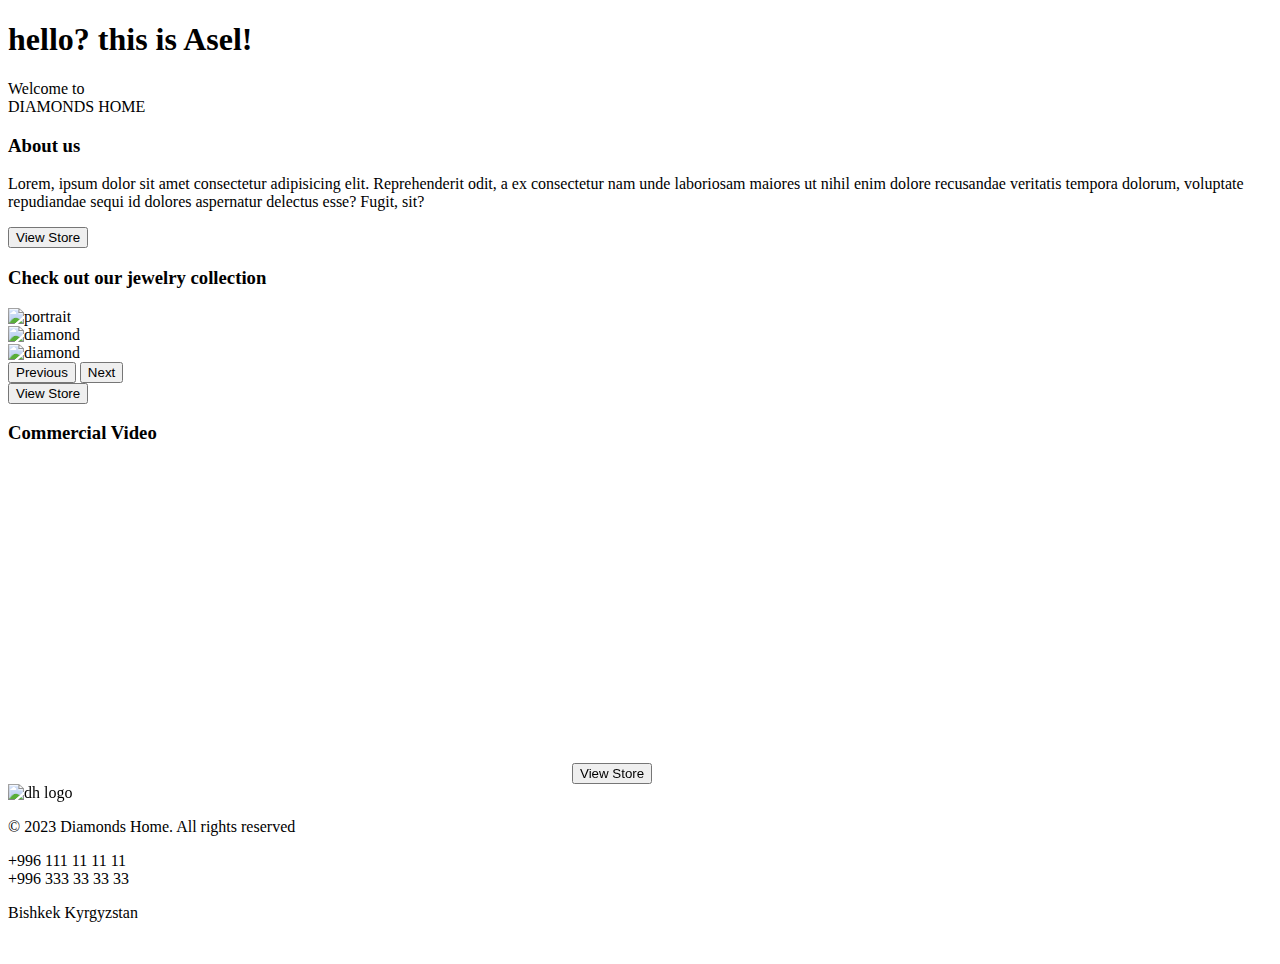
==== index.html @ 9af466b9 "Merge pull request #1 from Altynai-Dev/test" ====
<!DOCTYPE html>
<html lang="en">
  <head>
    <meta charset="UTF-8" />
    <meta name="viewport" content="width=device-width, initial-scale=1.0" />
    <title>DIAMONDS HOME</title>
    <link
      href="https://cdn.jsdelivr.net/npm/bootstrap@5.1.3/dist/css/bootstrap.min.css"
      rel="stylesheet"
      integrity="sha384-1BmE4kWBq78iYhFldvKuhfTAU6auU8tT94WrHftjDbrCEXSU1oBoqyl2QvZ6jIW3"
      crossorigin="anonymous"
    />
    <link rel="stylesheet" href="./css/style.css" />
    <script src="./gsap/gsap.min.js" defer></script>
    <script src="./gsap/ScrollTrigger.min.js" defer></script>
    <script src="./gsap/ScrollSmoother.min.js" defer></script>
  </head>
  <body>
    <h1>hello? this is Asel!</h1>
    <div class="wrapper">
      <div class="content">
        <header class="main-header">
          <div class="layers">
            <div class="layer__header">
              <div class="layers__caption">Welcome to</div>
              <div class="layers__title">DIAMONDS HOME</div>
            </div>
            <div
              class="layer layers__base"
              style="
                background-image: url(./images/astronaut-is-relaxing-amidst-flower-garden-outer-space-generative-ai_8829-3074.jpg);
              "
            ></div>
            <div
              class="layer layers__middle"
              style="background-image: url(./images/middle.png)"
            ></div>
            <div
              class="layer layers__front"
              style="background-image: url(./images/front.png)"
            ></div>
          </div>
        </header>

        <article
          class="main-article"
          style="
            background-image: url(./images/space-nebula-3d-illustration-use-with-projects-science-research-education_250994-2401.avif);
          "
        >
          <div class="main-article__content">
            <h3 class="main-article__header">About us</h3>
            <p class="main-article__paragraph">
              Lorem, ipsum dolor sit amet consectetur adipisicing elit.
              Reprehenderit odit, a ex consectetur nam unde laboriosam maiores
              ut nihil enim dolore recusandae veritatis tempora dolorum,
              voluptate repudiandae sequi id dolores aspernatur delectus esse?
              Fugit, sit?
            </p>
          </div>

          <button class="main-button">
            <a>View Store<span class="button-border"></span></a>
          </button>
        </article>

        <section
          class="carouselImages"
          style="
            background-image: url(./images/starry-night-sky_1048-11828.avif);
          "
        >
          <h3>Check out our jewelry collection</h3>
          <div
            id="carouselExampleFade"
            class="carousel slide carousel-fade w-50 h-50"
            data-bs-ride="carousel"
          >
            <div class="carousel-inner">
              <div class="carousel-item active">
                <img
                  src="./images/111.jpg"
                  class="d-block w-100"
                  alt="portrait"
                />
              </div>
              <div class="carousel-item">
                <img
                  src="./images/222.jpg"
                  class="d-block w-100"
                  alt="diamond"
                />
              </div>
              <div class="carousel-item">
                <img
                  src="./images/66ce61209eb3e3297113e9b156db6d31.jpg"
                  class="d-block w-100"
                  alt="diamond"
                />
              </div>
            </div>
            <button
              class="carousel-control-prev"
              type="button"
              data-bs-target="#carouselExampleFade"
              data-bs-slide="prev"
            >
              <span
                class="carousel-control-prev-icon"
                aria-hidden="true"
              ></span>
              <span class="visually-hidden">Previous</span>
            </button>
            <button
              class="carousel-control-next"
              type="button"
              data-bs-target="#carouselExampleFade"
              data-bs-slide="next"
            >
              <span
                class="carousel-control-next-icon"
                aria-hidden="true"
              ></span>
              <span class="visually-hidden">Next</span>
            </button>
          </div>

          <button class="main-button">
            <a>View Store<span class="button-border"></span></a>
          </button>
        </section>
        <section
          class="video-block"
          style="
            background-image: url(./images/starry-night-sky_1048-11828.avif);
          "
        >
          <h3>Commercial Video</h3>
          <iframe
            width="560"
            height="315"
            src="https://www.youtube.com/embed/zHg_hVGctcI?si=bKfT1DQA61w76Fj0"
            title="YouTube video player"
            frameborder="0"
            allow="accelerometer; autoplay; clipboard-write; encrypted-media; gyroscope; picture-in-picture; web-share"
            allowfullscreen
          ></iframe>
          <button class="main-button">
            <a>View Store<span class="button-border"></span></a>
          </button>
        </section>
      </div>
    </div>
    <footer>
      <div class="footer-logo">
        <img class="footer-logo-img" src="./images/logo.avif" alt="dh logo" />
        <p class="footer__rights">© 2023 Diamonds Home. All rights reserved</p>
      </div>
      <div class="footer__info">
        <div class="footer__phones">
          <div>+996 111 11 11 11</div>
          <div>+996 333 33 33 33</div>
        </div>
        <p>Bishkek Kyrgyzstan</p>
        <div>
          <img src="./images/messengers (1).png" alt="" />
        </div>
      </div>
    </footer>
    <script
      src="https://cdn.jsdelivr.net/npm/bootstrap@5.1.3/dist/js/bootstrap.bundle.min.js"
      integrity="sha384-ka7Sk0Gln4gmtz2MlQnikT1wXgYsOg+OMhuP+IlRH9sENBO0LRn5q+8nbTov4+1p"
      crossorigin="anonymous"
    ></script>
    <script src="./js/main.js"></script>
  </body>
</html>
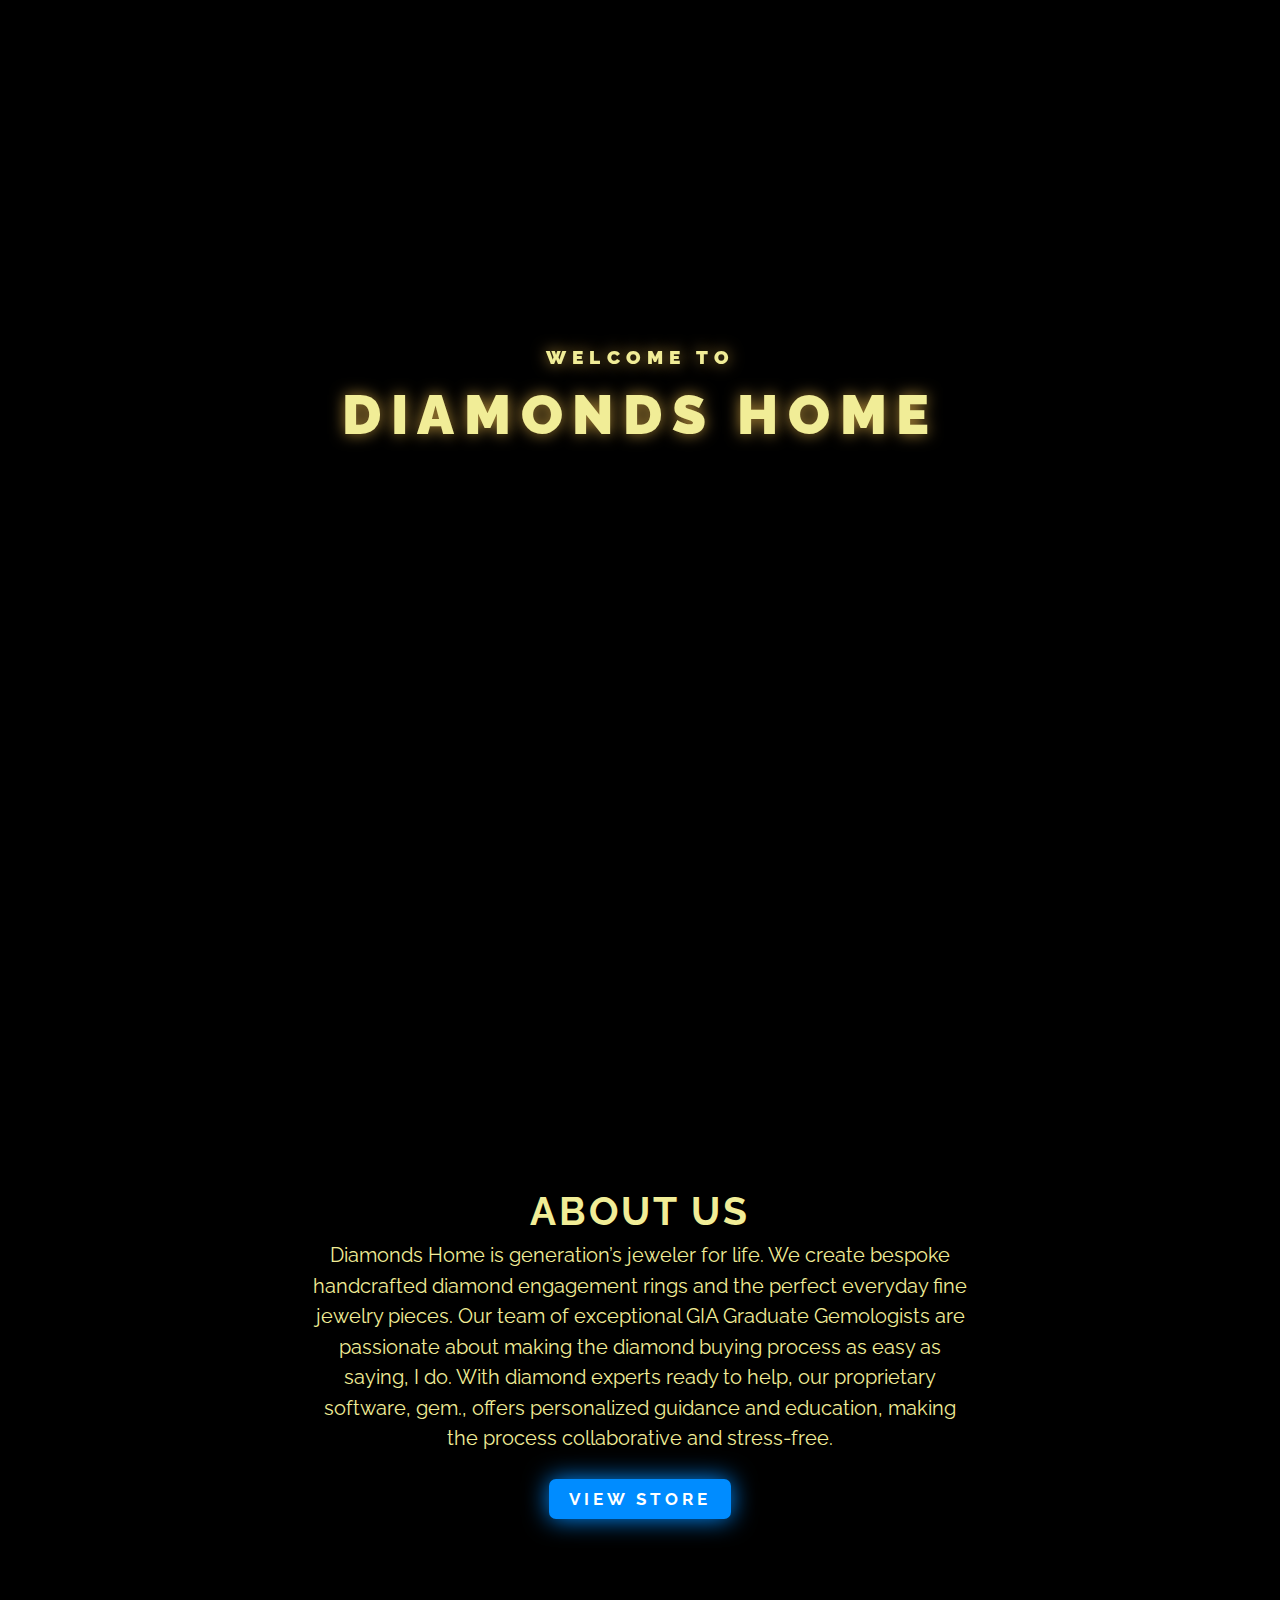
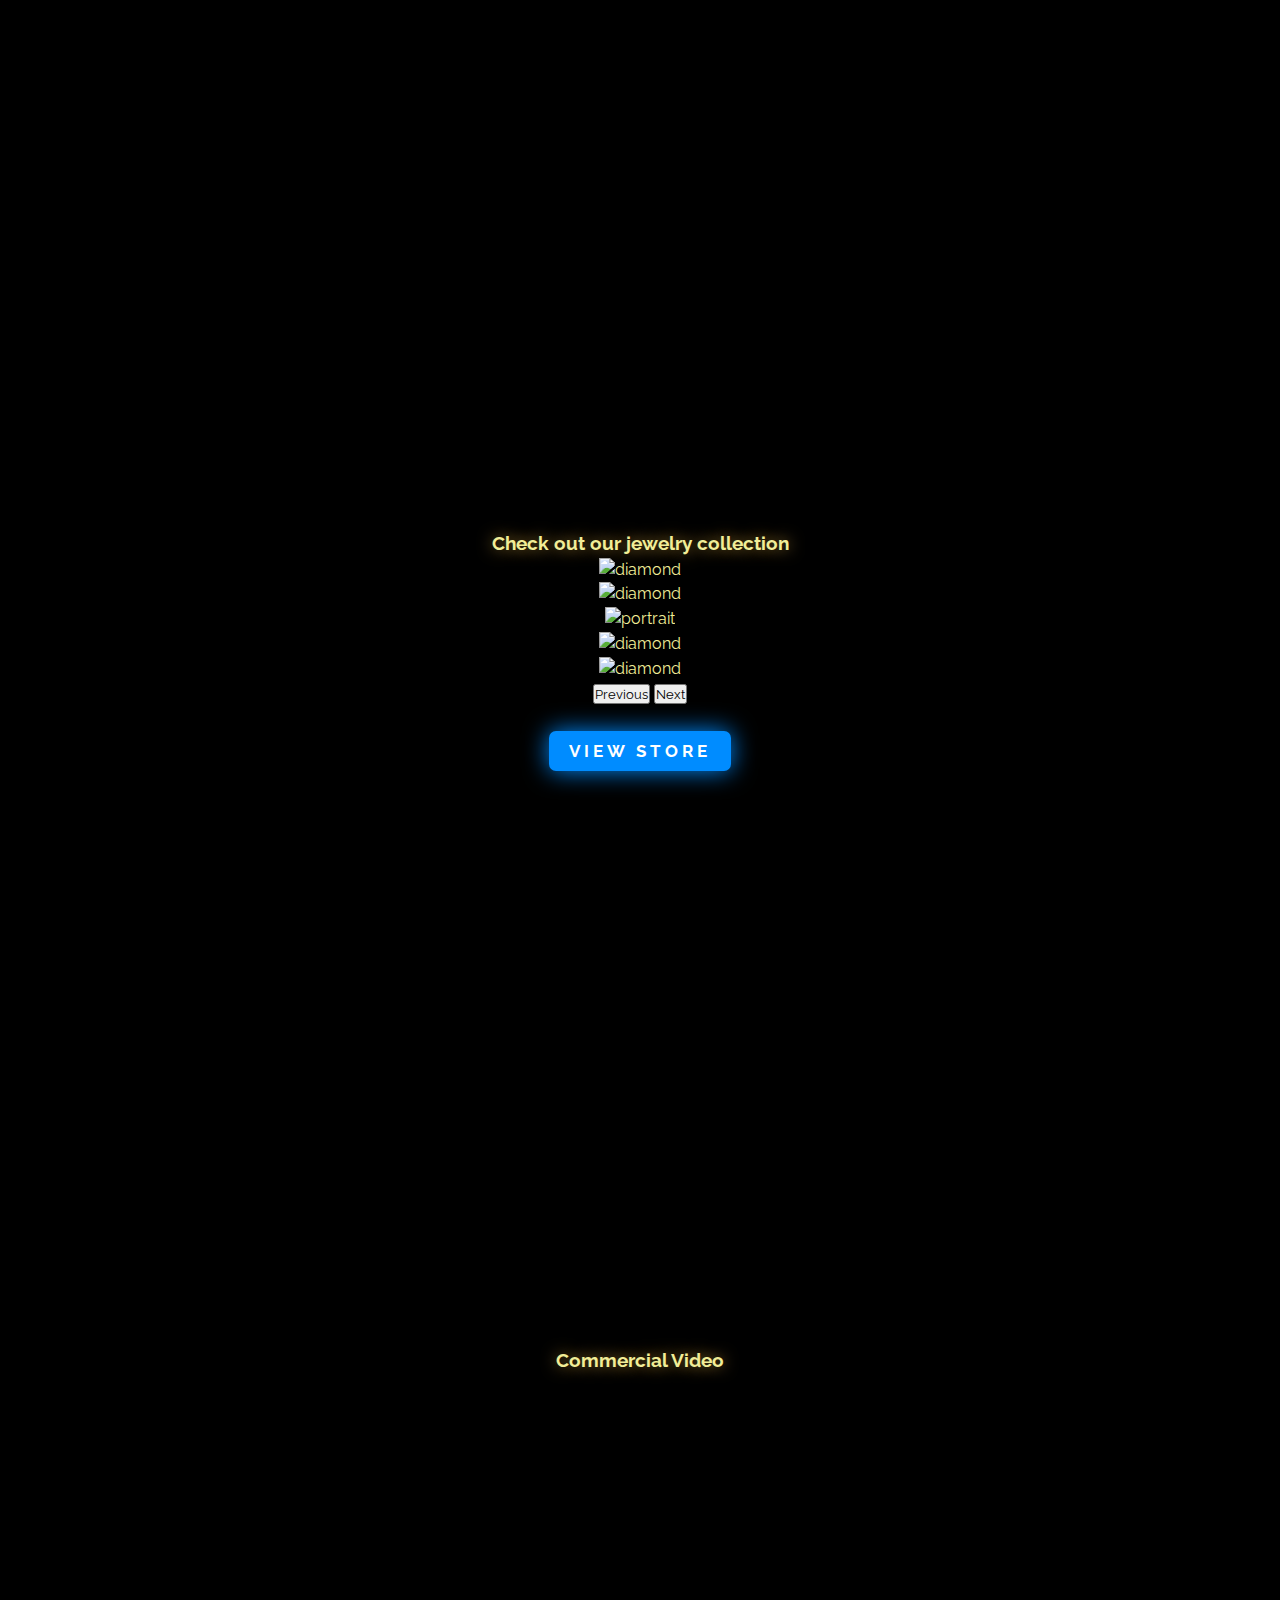
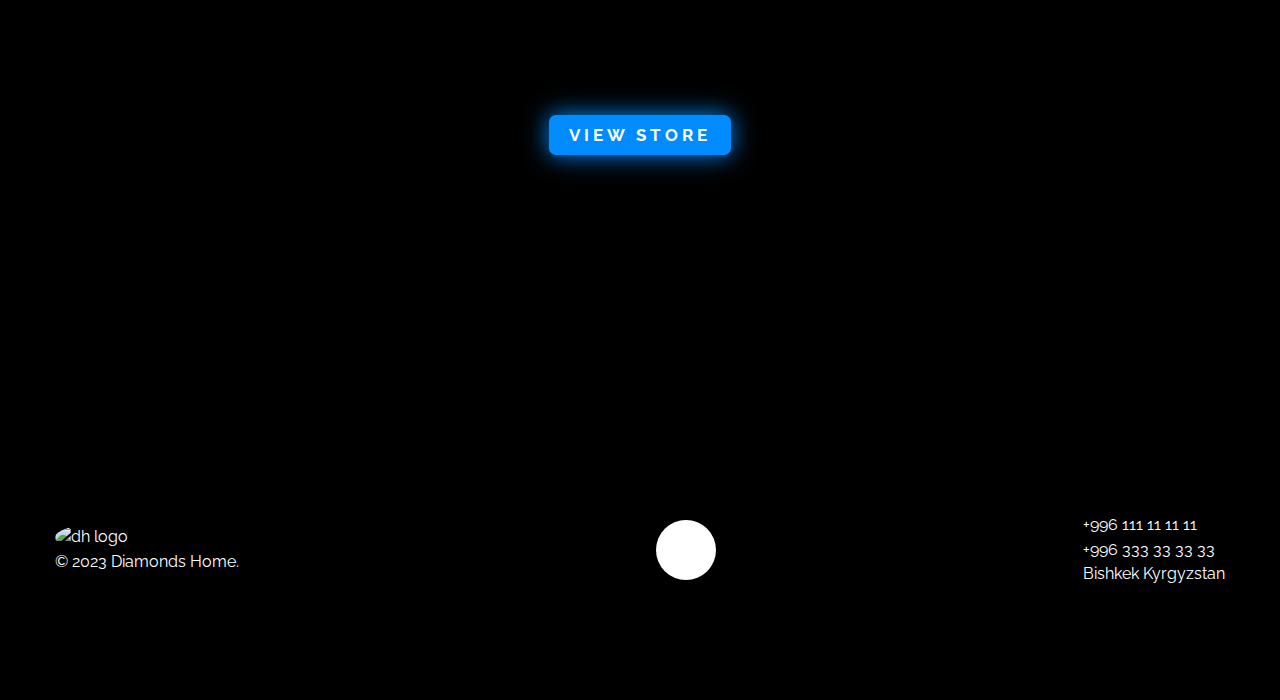
==== commit 29d2ee57: "Merge pull request #3 from Altynai-Dev/crud" ====
--- a/index.html
+++ b/index.html
@@ -1,177 +1,166 @@
 <!DOCTYPE html>
 <html lang="en">
-  <head>
+
+<head>
     <meta charset="UTF-8" />
     <meta name="viewport" content="width=device-width, initial-scale=1.0" />
     <title>DIAMONDS HOME</title>
-    <link
-      href="https://cdn.jsdelivr.net/npm/bootstrap@5.1.3/dist/css/bootstrap.min.css"
-      rel="stylesheet"
-      integrity="sha384-1BmE4kWBq78iYhFldvKuhfTAU6auU8tT94WrHftjDbrCEXSU1oBoqyl2QvZ6jIW3"
-      crossorigin="anonymous"
-    />
+    <link href="https://cdn.jsdelivr.net/npm/bootstrap@5.1.3/dist/css/bootstrap.min.css" rel="stylesheet"
+        integrity="sha384-1BmE4kWBq78iYhFldvKuhfTAU6auU8tT94WrHftjDbrCEXSU1oBoqyl2QvZ6jIW3" crossorigin="anonymous" />
     <link rel="stylesheet" href="./css/style.css" />
     <script src="./gsap/gsap.min.js" defer></script>
     <script src="./gsap/ScrollTrigger.min.js" defer></script>
     <script src="./gsap/ScrollSmoother.min.js" defer></script>
-  </head>
-  <body>
-    <h1>hello? this is Asel!</h1>
+</head>
+
+<body>
+<!-- <audio controls autoplay muted>
+
+    <source src="horse.ogg" type="audio/ogg">
+  
+    <source src="horse.mp3" type="audio/mpeg">
+  
+  Your browser does not support the audio element.
+  
+  </audio> -->
     <div class="wrapper">
-      <div class="content">
-        <header class="main-header">
-          <div class="layers">
-            <div class="layer__header">
-              <div class="layers__caption">Welcome to</div>
-              <div class="layers__title">DIAMONDS HOME</div>
+        <div class="content">
+            <header class="main-header">
+                <div class="layers">
+                    <div class="layer__header">
+                        <div class="layers__caption">Welcome to</div>
+                        <div class="layers__title">DIAMONDS HOME</div>
+                    </div>
+                    <div class="layer layers__base" style="
+                background-image: url(./images/astronaut-is-relaxing-amidst-flower-garden-outer-space-generative-ai_8829-3074.jpg);
+              "></div>
+                    <div class="layer layers__middle" style="background-image: url(./images/middle.png)"></div>
+                    <div class="layer layers__front" style="background-image: url(./images/front.png)"></div>
+                </div>
+            </header>
+
+            <article class="main-article">
+                <div class="main-article__content">
+                    <h3 class="main-article__header">About us</h3>
+                    <p class="main-article__paragraph">
+                        Diamonds Home is generation’s jeweler for life. We create bespoke handcrafted diamond engagement rings and the perfect everyday fine jewelry pieces.
+                        Our team of exceptional GIA Graduate Gemologists are passionate about making the diamond buying process as easy as saying, I do. With diamond experts ready to help, our proprietary software, gem., offers personalized guidance and education, making the process collaborative and stress-free. 
+                    </p>
+                    
+                </div>
+
+                <button class="main-button">
+                    <a href="./store.html" target="_blank">View Store<span class="button-border"></span></a>
+                </button>
+
+            </article>
+
+            <section class="carouselImages">
+                <h3>Check out our jewelry collection</h3>
+                <div id="carouselExampleFade" class="carousel slide carousel-fade w-50 h-50" data-bs-ride="carousel">
+                    <div class="carousel-inner ">
+                        <div class="carousel-item active">
+                            <img src="https://messika.cdn-tech.io/media/ultranoir/messikablog/celebrity/image//p/o/portrait-2-margot-robbie-amsterdam_1.jpg"
+                                class="w-50 h-50" alt="diamond" />
+                        </div>
+                        <div class="carousel-item">
+                            <img src="https://i.pinimg.com/564x/72/22/21/72222147d6aa7cb00ea94a8741b5ade0.jpg"
+                                class="w-50 h-50" alt="diamond" />
+                        </div>
+                        <div class="carousel-item">
+                            <img src="https://i.pinimg.com/564x/18/2b/76/182b766780291990725086f56d45e219.jpg"
+                                class=" w-50 h-50" alt="portrait" />
+                        </div>
+                        <div class="carousel-item">
+                            <img src="https://i.pinimg.com/564x/7a/7f/a8/7a7fa8a418d08389ab3fc7c86ed1649d.jpg"
+                                class=" w-50 h-50" alt="diamond" />
+                        </div>
+                        <div class="carousel-item">
+                            <img src="https://i.pinimg.com/564x/83/84/96/8384966d2eafb77462d7b258d7043232.jpg"
+                                class="w-50 h-50" alt="diamond" />
+                        </div>
+                    </div>
+                    <button class="carousel-control-prev" type="button" data-bs-target="#carouselExampleFade"
+                        data-bs-slide="prev">
+                        <span class="carousel-control-prev-icon" aria-hidden="true"></span>
+                        <span class="visually-hidden">Previous</span>
+                    </button>
+                    <button class="carousel-control-next" type="button" data-bs-target="#carouselExampleFade"
+                        data-bs-slide="next">
+                        <span class="carousel-control-next-icon" aria-hidden="true"></span>
+                        <span class="visually-hidden">Next</span>
+                    </button>
+                </div>
+
+                <button class="main-button">
+                    <a href="./store.html" target="_blank">View Store<span class="button-border"></span></a>
+                </button>
+            </section>
+            <section class="video-block">
+                <h3>Commercial Video</h3>
+                <iframe width="560" height="315" src="https://www.youtube.com/embed/zHg_hVGctcI?si=bKfT1DQA61w76Fj0"
+                    title="YouTube video player" frameborder="0"
+                    allow="accelerometer; autoplay; clipboard-write; encrypted-media; gyroscope; picture-in-picture; web-share"
+                    allowfullscreen></iframe>
+                <button class="main-button">
+                    <a href="./store.html" target="_blank">View Store<span class="button-border"></span></a>
+                </button>
+            </section>
+        </div>
+    </div>
+
+    <footer
+        style="background-image: url(./images/space-nebula-3d-illustration-use-with-projects-science-research-education_250994-2401.avif)">
+        <div class="footer-logo">
+            <img class="footer-logo-img" src="./images/logo.avif" alt="dh logo" />
+            <p class="footer__rights">© 2023 Diamonds Home.</p>
+        </div>
+            <div class="menu">
+                <div class="toggle">
+                    <ion-icon name="share-social"></ion-icon>
+                </div>
+    
+                <li style="--i:0;--clr:#1877f2">
+                    <a href="#"><ion-icon name="logo-facebook"></ion-icon></a>
+                </li>
+                <li style="--i:1;--clr:#25d366">
+                    <a href="#"><ion-icon name="logo-whatsapp"></ion-icon></a>
+                </li>
+                <li style="--i:2;--clr:#1da1f2">
+                    <a href="#"><ion-icon name="logo-twitter"></ion-icon></a>
+                </li>
+                <li style="--i:3;--clr:#FF5733">
+                    <a href="#"><ion-icon name="logo-reddit"></ion-icon></a>
+                </li>
+                <li style="--i:4;--clr:#0a66c2">
+                    <a href="#"><ion-icon name="logo-linkedin"></ion-icon></a>
+                </li>
+                <li style="--i:5;--clr:#c32aa3">
+                    <a href="#"><ion-icon name="logo-instagram"></ion-icon></a>
+                </li>
+                <li style="--i:6;--clr:#1b1e21">
+                    <a href="#"><ion-icon name="logo-github"></ion-icon></a>
+                </li>
+                <li style="--i:7;--clr:#ff0000">
+                    <a href="#"><ion-icon name="logo-youtube"></ion-icon></a>
+                </li>
             </div>
-            <div
-              class="layer layers__base"
-              style="
-                background-image: url(./images/astronaut-is-relaxing-amidst-flower-garden-outer-space-generative-ai_8829-3074.jpg);
-              "
-            ></div>
-            <div
-              class="layer layers__middle"
-              style="background-image: url(./images/middle.png)"
-            ></div>
-            <div
-              class="layer layers__front"
-              style="background-image: url(./images/front.png)"
-            ></div>
-          </div>
-        </header>
+        
+        <div class="footer__info">
+            <div class="footer__phones">
+                <div>+996 111 11 11 11</div>
+                <div>+996 333 33 33 33</div>
+            </div>
+            <p>Bishkek Kyrgyzstan</p>
+        </div>
+    </footer>
+    <script src="https://cdn.jsdelivr.net/npm/bootstrap@5.1.3/dist/js/bootstrap.bundle.min.js"
+        integrity="sha384-ka7Sk0Gln4gmtz2MlQnikT1wXgYsOg+OMhuP+IlRH9sENBO0LRn5q+8nbTov4+1p"
+        crossorigin="anonymous"></script>
+    <script src="./js/main.js"></script>
+    <script src="./js/footer.js"></script>
+    <script type="module" src="https://unpkg.com/ionicons@7.1.0/dist/ionicons/ionicons.esm.js"></script>
+<script nomodule src="https://unpkg.com/ionicons@7.1.0/dist/ionicons/ionicons.js"></script>
+</body>
 
-        <article
-          class="main-article"
-          style="
-            background-image: url(./images/space-nebula-3d-illustration-use-with-projects-science-research-education_250994-2401.avif);
-          "
-        >
-          <div class="main-article__content">
-            <h3 class="main-article__header">About us</h3>
-            <p class="main-article__paragraph">
-              Lorem, ipsum dolor sit amet consectetur adipisicing elit.
-              Reprehenderit odit, a ex consectetur nam unde laboriosam maiores
-              ut nihil enim dolore recusandae veritatis tempora dolorum,
-              voluptate repudiandae sequi id dolores aspernatur delectus esse?
-              Fugit, sit?
-            </p>
-          </div>
-
-          <button class="main-button">
-            <a>View Store<span class="button-border"></span></a>
-          </button>
-        </article>
-
-        <section
-          class="carouselImages"
-          style="
-            background-image: url(./images/starry-night-sky_1048-11828.avif);
-          "
-        >
-          <h3>Check out our jewelry collection</h3>
-          <div
-            id="carouselExampleFade"
-            class="carousel slide carousel-fade w-50 h-50"
-            data-bs-ride="carousel"
-          >
-            <div class="carousel-inner">
-              <div class="carousel-item active">
-                <img
-                  src="./images/111.jpg"
-                  class="d-block w-100"
-                  alt="portrait"
-                />
-              </div>
-              <div class="carousel-item">
-                <img
-                  src="./images/222.jpg"
-                  class="d-block w-100"
-                  alt="diamond"
-                />
-              </div>
-              <div class="carousel-item">
-                <img
-                  src="./images/66ce61209eb3e3297113e9b156db6d31.jpg"
-                  class="d-block w-100"
-                  alt="diamond"
-                />
-              </div>
-            </div>
-            <button
-              class="carousel-control-prev"
-              type="button"
-              data-bs-target="#carouselExampleFade"
-              data-bs-slide="prev"
-            >
-              <span
-                class="carousel-control-prev-icon"
-                aria-hidden="true"
-              ></span>
-              <span class="visually-hidden">Previous</span>
-            </button>
-            <button
-              class="carousel-control-next"
-              type="button"
-              data-bs-target="#carouselExampleFade"
-              data-bs-slide="next"
-            >
-              <span
-                class="carousel-control-next-icon"
-                aria-hidden="true"
-              ></span>
-              <span class="visually-hidden">Next</span>
-            </button>
-          </div>
-
-          <button class="main-button">
-            <a>View Store<span class="button-border"></span></a>
-          </button>
-        </section>
-        <section
-          class="video-block"
-          style="
-            background-image: url(./images/starry-night-sky_1048-11828.avif);
-          "
-        >
-          <h3>Commercial Video</h3>
-          <iframe
-            width="560"
-            height="315"
-            src="https://www.youtube.com/embed/zHg_hVGctcI?si=bKfT1DQA61w76Fj0"
-            title="YouTube video player"
-            frameborder="0"
-            allow="accelerometer; autoplay; clipboard-write; encrypted-media; gyroscope; picture-in-picture; web-share"
-            allowfullscreen
-          ></iframe>
-          <button class="main-button">
-            <a>View Store<span class="button-border"></span></a>
-          </button>
-        </section>
-      </div>
-    </div>
-    <footer>
-      <div class="footer-logo">
-        <img class="footer-logo-img" src="./images/logo.avif" alt="dh logo" />
-        <p class="footer__rights">© 2023 Diamonds Home. All rights reserved</p>
-      </div>
-      <div class="footer__info">
-        <div class="footer__phones">
-          <div>+996 111 11 11 11</div>
-          <div>+996 333 33 33 33</div>
-        </div>
-        <p>Bishkek Kyrgyzstan</p>
-        <div>
-          <img src="./images/messengers (1).png" alt="" />
-        </div>
-      </div>
-    </footer>
-    <script
-      src="https://cdn.jsdelivr.net/npm/bootstrap@5.1.3/dist/js/bootstrap.bundle.min.js"
-      integrity="sha384-ka7Sk0Gln4gmtz2MlQnikT1wXgYsOg+OMhuP+IlRH9sENBO0LRn5q+8nbTov4+1p"
-      crossorigin="anonymous"
-    ></script>
-    <script src="./js/main.js"></script>
-  </body>
-</html>
+</html>--- a/css/style.css
+++ b/css/style.css
@@ -0,0 +1,311 @@
+@import url('https://fonts.googleapis.com/css2?family=Raleway:wght@400;700;900&display=swap');
+*{
+    margin: 0;
+    padding: 0;
+    box-sizing: border-box;
+    font-family: 'Raleway', sans-serif;
+}
+:root{
+    --index: calc(1vw + 1vh);
+    --transition: transform .75s cubic-bezier(.075, .5, 0, 1);
+}
+body{
+    background-size: cover;
+    background-position: center;
+    background-color: black;
+    line-height: 1.55;
+    width: 100%;
+}
+.main-header{
+    position: relative;
+}
+.main-header::after{
+    content: '';
+    position: absolute;
+    z-index: 100;
+    width: 100%;
+    height: calc(var(--index)*10);
+    background-size: cover;
+    background-repeat: no-repeat;
+    background-position: center;
+    bottom: calc(var(--index)*-4.5);
+}
+.layers{
+    height: 100vh;
+    display: flex;
+    align-items: center;
+    justify-content: center;
+    text-align: center;
+    overflow: hidden;
+    position: relative;
+}
+
+.layer{
+    height: 100%;
+    width: 100%;
+    position: absolute;
+    background-size: cover;
+    background-position: center;
+    will-change: transform;
+    z-index: 2;
+    transition: var(--transition);
+}
+.layers__base{
+    transform: translate3d(0, calc(var(--scrollTop)/1.6), 0);
+    z-index: 0;
+}
+.layers__middle{
+    transform: translate3d(0, calc(var(--scrollTop)/2.5), 0);
+}
+.layers__front{
+    transform: translate3d(0, calc(var(--scrollTop)/5.7), 0);
+    will-change: transform;
+    font-weight: 900;
+}
+.layer__header{
+    z-index: 3;
+    transform: translate3d(0, calc(var(--scrollTop)/2), 0);
+    text-transform: uppercase;
+    font-weight: 900;
+    will-change: transform;
+    color: #f1ed97;
+    text-shadow: 0 0 15px #ac8737;
+}
+.layers__title{
+    font-size: calc(var(--index)*2.5);
+    letter-spacing: calc(var(--index)/2.25);
+}
+.layers__caption{
+    font-size: calc(var(--index)/1.175);
+    letter-spacing: calc(var(--index)/3.5);
+    margin-top: calc(var(--index)*-4.5);
+}
+.main-article{
+    min-height: 100vh;
+    height: 100%;
+    width: 100%;
+    background-size: cover;
+    background-position: center;
+    color: #f1ed97;
+    display: flex;
+    justify-content: center;
+    align-items: center;
+    text-align: center;
+    flex-direction: column;
+}
+.main-article__content{
+    animation: floatContent 4s ease-in-out infinite;
+}
+.main-article__header{
+    text-transform: uppercase;
+    font-size: calc(var(--index)*1.8);
+    letter-spacing: calc(var(--index)/7.5);
+    font-weight: 700;
+}
+.main-article__paragraph{
+    max-width: calc(var(--index)*30);
+    font-size: calc(var(--index)*.9);
+}
+
+@keyframes floatContent{
+    0%{
+        transform: translateY(0);
+    }
+    50%{
+        transform: translateY(-24px);
+    }
+    100%{
+        transform: translateY(0);
+    }
+}
+@-webkit-keyframes slidein {
+    from {
+        background-position: top;
+        background-size: 3000px;
+    }
+
+    to {
+        background-position: -100px 0px;
+        background-size: 2750px;
+    }
+}
+
+@keyframes slidein {
+    from {
+        background-position: top;
+        background-size: 3000px;
+    }
+
+    to {
+        background-position: -100px 0px;
+        background-size: 2750px;
+    }
+
+}
+.carouselImages{
+    /* background-size: cover; */
+    min-height: 100vh;
+    height: 100%;
+    width: 100%;
+    /* background-position: center; */
+    color: #f1ed97;
+    display: flex;
+    justify-content: center;
+    align-items: center;
+    text-align: center;
+    flex-direction: column;
+}
+.carouselImages h3{
+    font-weight: 700;
+    color: #f1ed97;
+    text-shadow: 0 0 15px #ac8737;
+}
+.main-button{
+    padding: 10px 20px;
+  border: none;
+  font-size: 17px;
+  color: #fff;
+  border-radius: 7px;
+  letter-spacing: 4px;
+  font-weight: 700;
+  text-transform: uppercase;
+  transition: 0.5s;
+  transition-property: box-shadow;
+  background: rgb(0,140,255);
+  box-shadow: 0 0 25px rgb(0,140,255);
+  margin-top: 25px;
+}
+.main-button a{
+    text-decoration: none;
+    color: #fff;
+}
+.main-button:hover {
+    box-shadow: 0 0 5px rgb(0,140,255),
+                0 0 25px rgb(0,140,255),
+                0 0 50px rgb(0,140,255),
+                0 0 100px rgb(0,140,255);
+  }
+
+ .video-block{
+    height: 100vh;
+    display: flex;
+    align-items: center;
+    justify-content: center;
+    flex-direction: column;
+ }
+
+ .video-block h3{
+    font-weight: 700;
+    color: #f1ed97;
+    text-shadow: 0 0 15px #ac8737;
+ }
+ .info-modal{
+    display: none;
+}
+ footer{
+    background-size: cover;
+    background-position: center;
+    width: 100%;
+    height: 300px;
+    display: flex;
+    justify-content: space-between;
+    align-items: center;
+    padding: 55px;
+    color: #fff;
+  }
+
+.footer-logo{
+    width: 20%;
+}
+.footer-logo-img{
+    width: 50%;
+    height: 50%;
+    border-radius: 50%;
+}
+.share{
+    display: flex;
+    justify-content: center;
+    align-items: center;
+}
+.menu{
+    position:relative;
+   width:20%;
+    height:20%;
+    display:flex;
+    align-items:center;
+    justify-content:center;
+  }
+  .menu .toggle{
+    position:relative;
+    height:60px;
+    width:60px;
+    background:#fff;
+    border-radius:50%;
+    box-shadow:0 3px 4px rgba(0,0,0,0.15);
+    display:flex;
+    align-items:center;
+    justify-content:center;
+    color:#333;
+    font-size:2rem;
+    cursor:pointer;
+    transition:1.25s;
+    z-index:5;
+  }
+  .menu.active .toggle{
+    transform:rotate(360deg);
+    box-shadow: 0 6px 8px rgba(0,0,0,0.15),
+      0 0 0 2px #333,
+      0 0 0 8px #fff;
+  }
+  .menu li{
+    position:absolute;
+    left:0;
+    list-style:none;
+    transition:0.5s;
+    transform:rotate(calc(360deg/8 * var(--i)));
+    transform-origin:140px;
+    scale:0;
+    transition-delay: calc(0.05s * var(--i));
+  }
+  .menu.active li{
+    scale:1;
+  }
+  .menu li a{
+    position:relative;
+    display:flex;
+   transform:rotate(calc(360deg/-8 * var(--i)));
+    width:60px;
+    height:60px;
+    background-color:#FFF;
+    display:flex;
+    align-items:center;
+    justify-content:center;
+    border-radius:50%;
+    font-size:1.75rem;
+    color:var(--clr);
+     box-shadow:0 3px 4px rgba(0,0,0,0.15);
+    transition:0.5s;
+  }
+  .menu li:hover a{
+    font-size:2.5rem;
+    box-shadow:0 0 0 2px var(--clr),
+      0 0 0 6px #fff;
+  }  
+
+  @media (max-width: 995px) {
+    .menu{
+      display: none;
+    }
+  }
+
+  @media (max-width: 768px) {
+    iframe{
+      width: 70%;
+    }
+    .main-button{
+        width: 150px;
+        font-size: 14px;
+        height: 45px;
+        padding: 5px 5px;
+    }
+  }